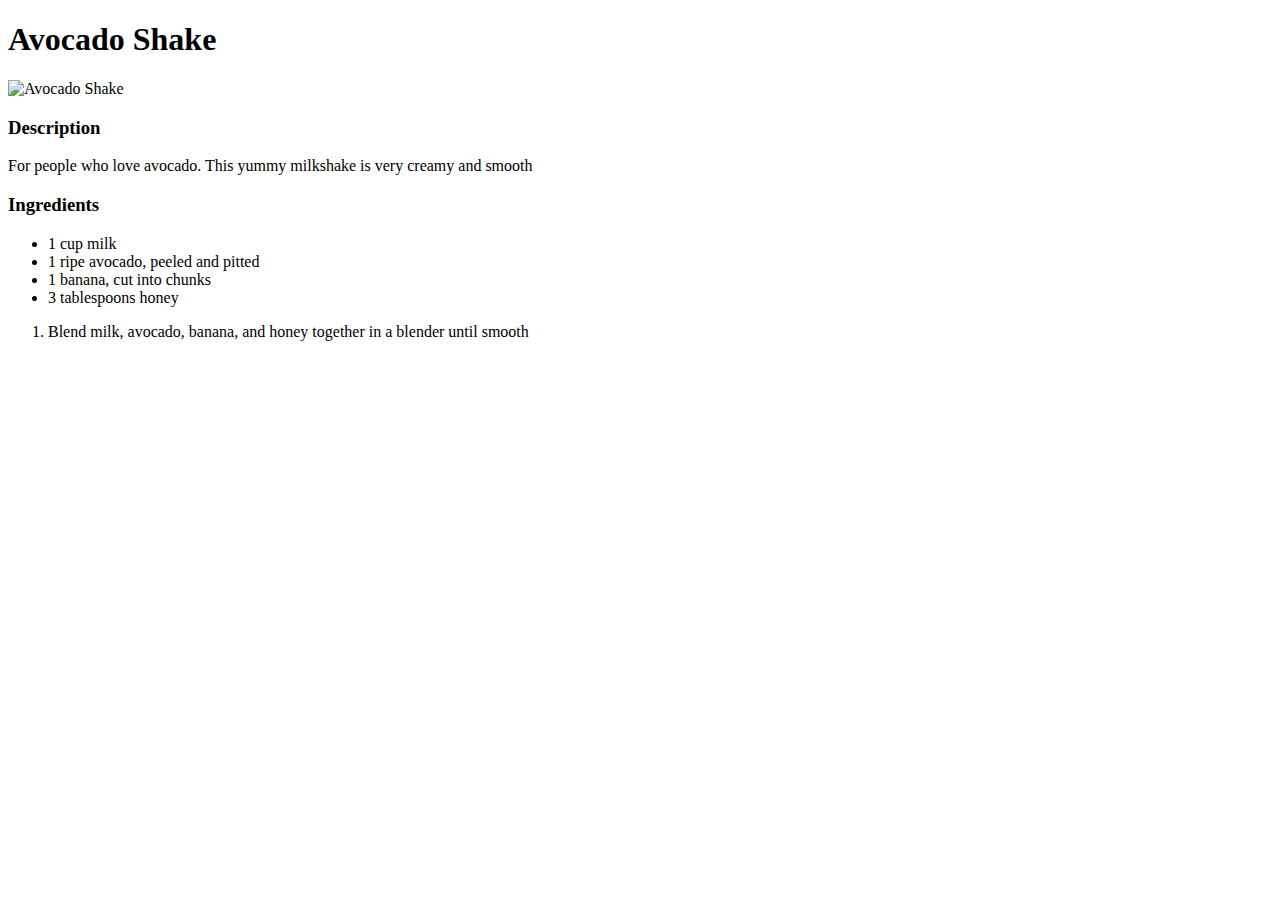
==== recipes/avocado_shake.html @ 6575b3f2 "Added avocado_shake.html and boost_kulukki.html" ====
<!DOCTYPE html>
<html lang="en">
<head>
    <meta charset="UTF-8">
    <meta http-equiv="X-UA-Compatible" content="IE=edge">
    <meta name="viewport" content="width=device-width, initial-scale=1.0">
    <title>Avocado Shake</title>
</head>
<body>
    <h1>Avocado Shake</h1>
    <img src="../img-recipes/avocado-shake.png" alt="Avocado Shake">
    <h3>Description</h3>
    <p>For people who love avocado. This yummy milkshake is very creamy and smooth</p>
    <h3>Ingredients</h3>
    <ul>
        <li>1 cup milk</li>
        <li>1 ripe avocado, peeled and pitted</li>
        <li>1 banana, cut into chunks</li>
        <li>3 tablespoons honey</li>
    </ul>
    <ol>
        <li>Blend milk, avocado, banana, and honey together in a blender until smooth</li>
    </ol>
</body>
</html>
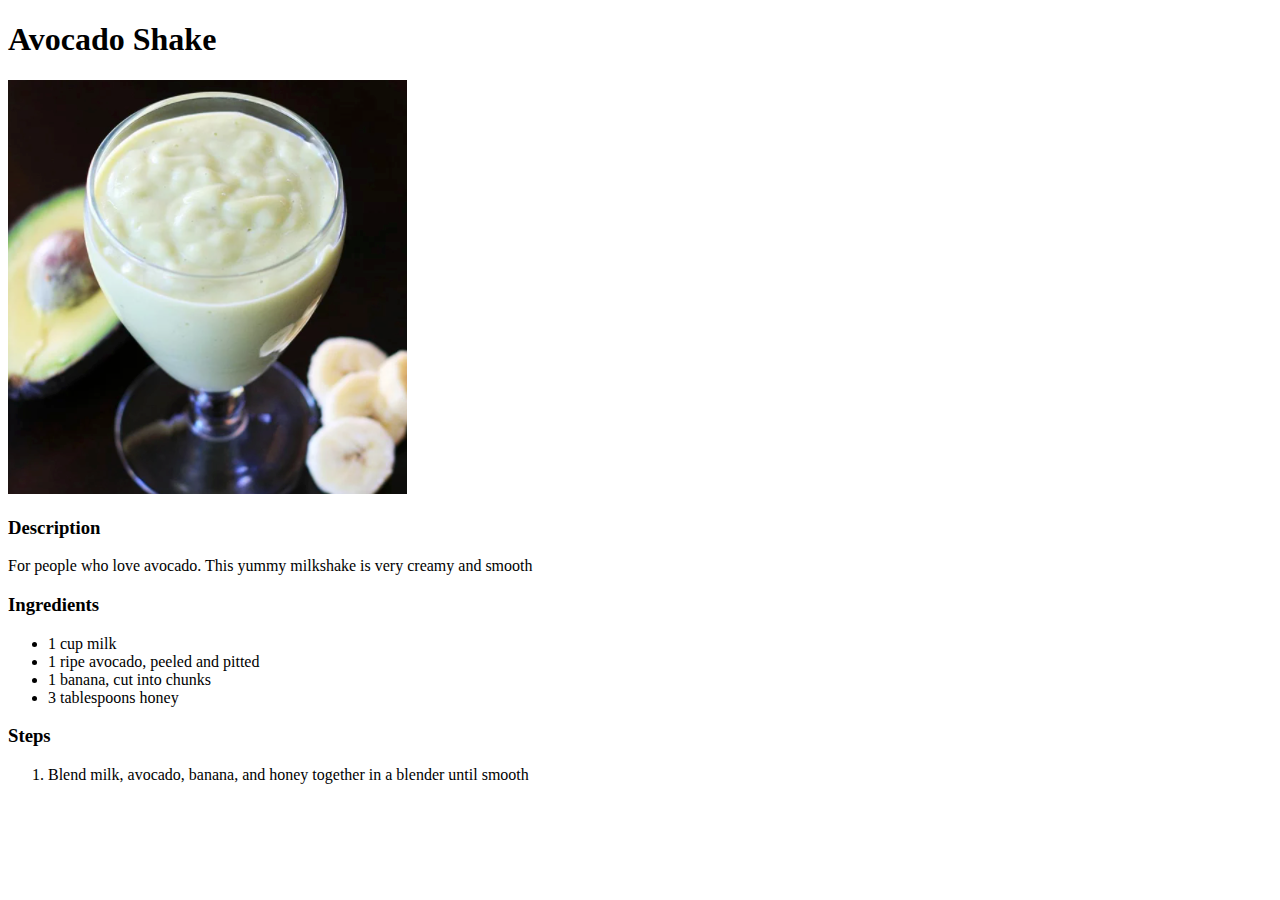
==== commit cb1720c5: "Added style.css Edited avocado,boost,chicken noodle htmlin recipesfolder" ====
--- a/recipes/avocado_shake.html
+++ b/recipes/avocado_shake.html
@@ -7,19 +7,28 @@
     <title>Avocado Shake</title>
 </head>
 <body>
-    <h1>Avocado Shake</h1>
-    <img src="../img-recipes/avocado-shake.png" alt="Avocado Shake">
-    <h3>Description</h3>
-    <p>For people who love avocado. This yummy milkshake is very creamy and smooth</p>
-    <h3>Ingredients</h3>
-    <ul>
-        <li>1 cup milk</li>
-        <li>1 ripe avocado, peeled and pitted</li>
-        <li>1 banana, cut into chunks</li>
-        <li>3 tablespoons honey</li>
-    </ul>
-    <ol>
-        <li>Blend milk, avocado, banana, and honey together in a blender until smooth</li>
-    </ol>
+    <div class="content">
+        <h1>Avocado Shake</h1>
+        <div class="csection">
+            <img src="../img-recipes/avocado-shake.png" alt="Avocado Shake">
+        </div>
+        <h3>Description</h3>
+        <div class="section">
+            <p>For people who love avocado. This yummy milkshake is very creamy and smooth</p>
+        </div>
+        <h3>Ingredients</h3>
+        <ul>
+            <li>1 cup milk</li>
+            <li>1 ripe avocado, peeled and pitted</li>
+            <li>1 banana, cut into chunks</li>
+            <li>3 tablespoons honey</li>
+        </ul>
+        <h3>Steps</h3>
+        <div class="section">
+            <ol>
+                <li>Blend milk, avocado, banana, and honey together in a blender until smooth</li>
+            </ol>
+        </div>
+    </div>
 </body>
 </html>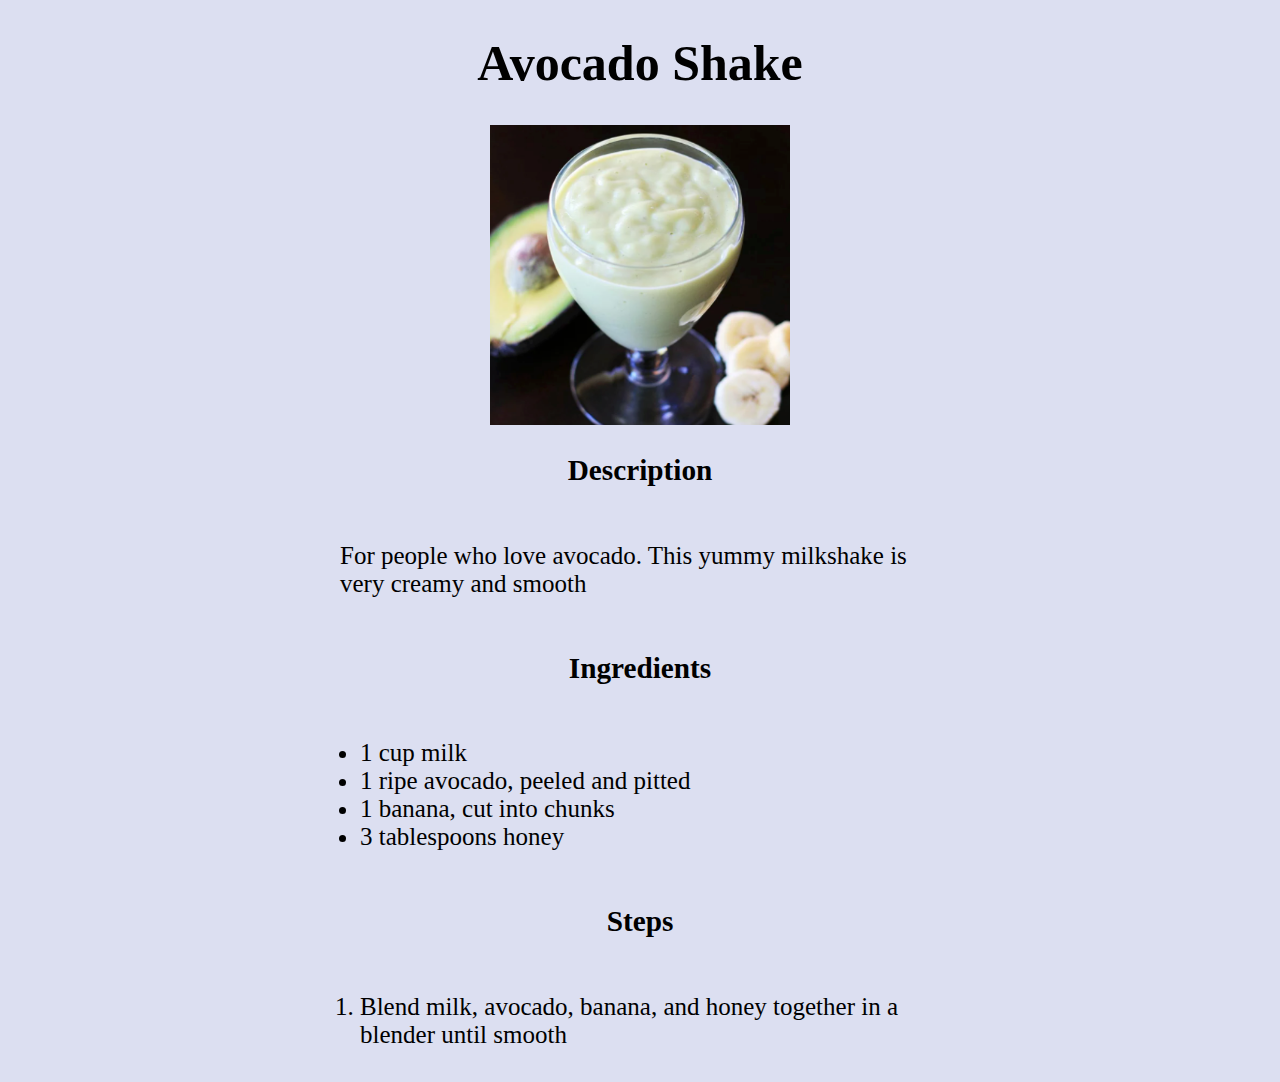
==== commit 4af47982: "Edited Readme.md,index.html,style.css,and all html files in recipes" ====
--- a/recipes/avocado_shake.html
+++ b/recipes/avocado_shake.html
@@ -5,11 +5,12 @@
     <meta http-equiv="X-UA-Compatible" content="IE=edge">
     <meta name="viewport" content="width=device-width, initial-scale=1.0">
     <title>Avocado Shake</title>
+    <link rel="stylesheet" href="../style.css">
 </head>
 <body>
     <div class="content">
         <h1>Avocado Shake</h1>
-        <div class="csection">
+        <div class="section">
             <img src="../img-recipes/avocado-shake.png" alt="Avocado Shake">
         </div>
         <h3>Description</h3>
@@ -17,12 +18,14 @@
             <p>For people who love avocado. This yummy milkshake is very creamy and smooth</p>
         </div>
         <h3>Ingredients</h3>
-        <ul>
-            <li>1 cup milk</li>
-            <li>1 ripe avocado, peeled and pitted</li>
-            <li>1 banana, cut into chunks</li>
-            <li>3 tablespoons honey</li>
-        </ul>
+        <div class="section">
+            <ul>
+                <li>1 cup milk</li>
+                <li>1 ripe avocado, peeled and pitted</li>
+                <li>1 banana, cut into chunks</li>
+                <li>3 tablespoons honey</li>
+            </ul>
+        </div>
         <h3>Steps</h3>
         <div class="section">
             <ol>
--- a/style.css
+++ b/style.css
@@ -0,0 +1,21 @@
+body{
+    background-color:rgb(220, 223, 241);
+    font-size: 25px;
+    margin: 50p 0px 100px 20px;
+}
+h1,
+h3,
+.section{
+    display: flex;
+    justify-content: center;
+    align-items: center;
+}
+img{
+    height: 300px;
+    width: 300px;
+}
+p,
+ul,
+ol{
+    width: 600px;
+}